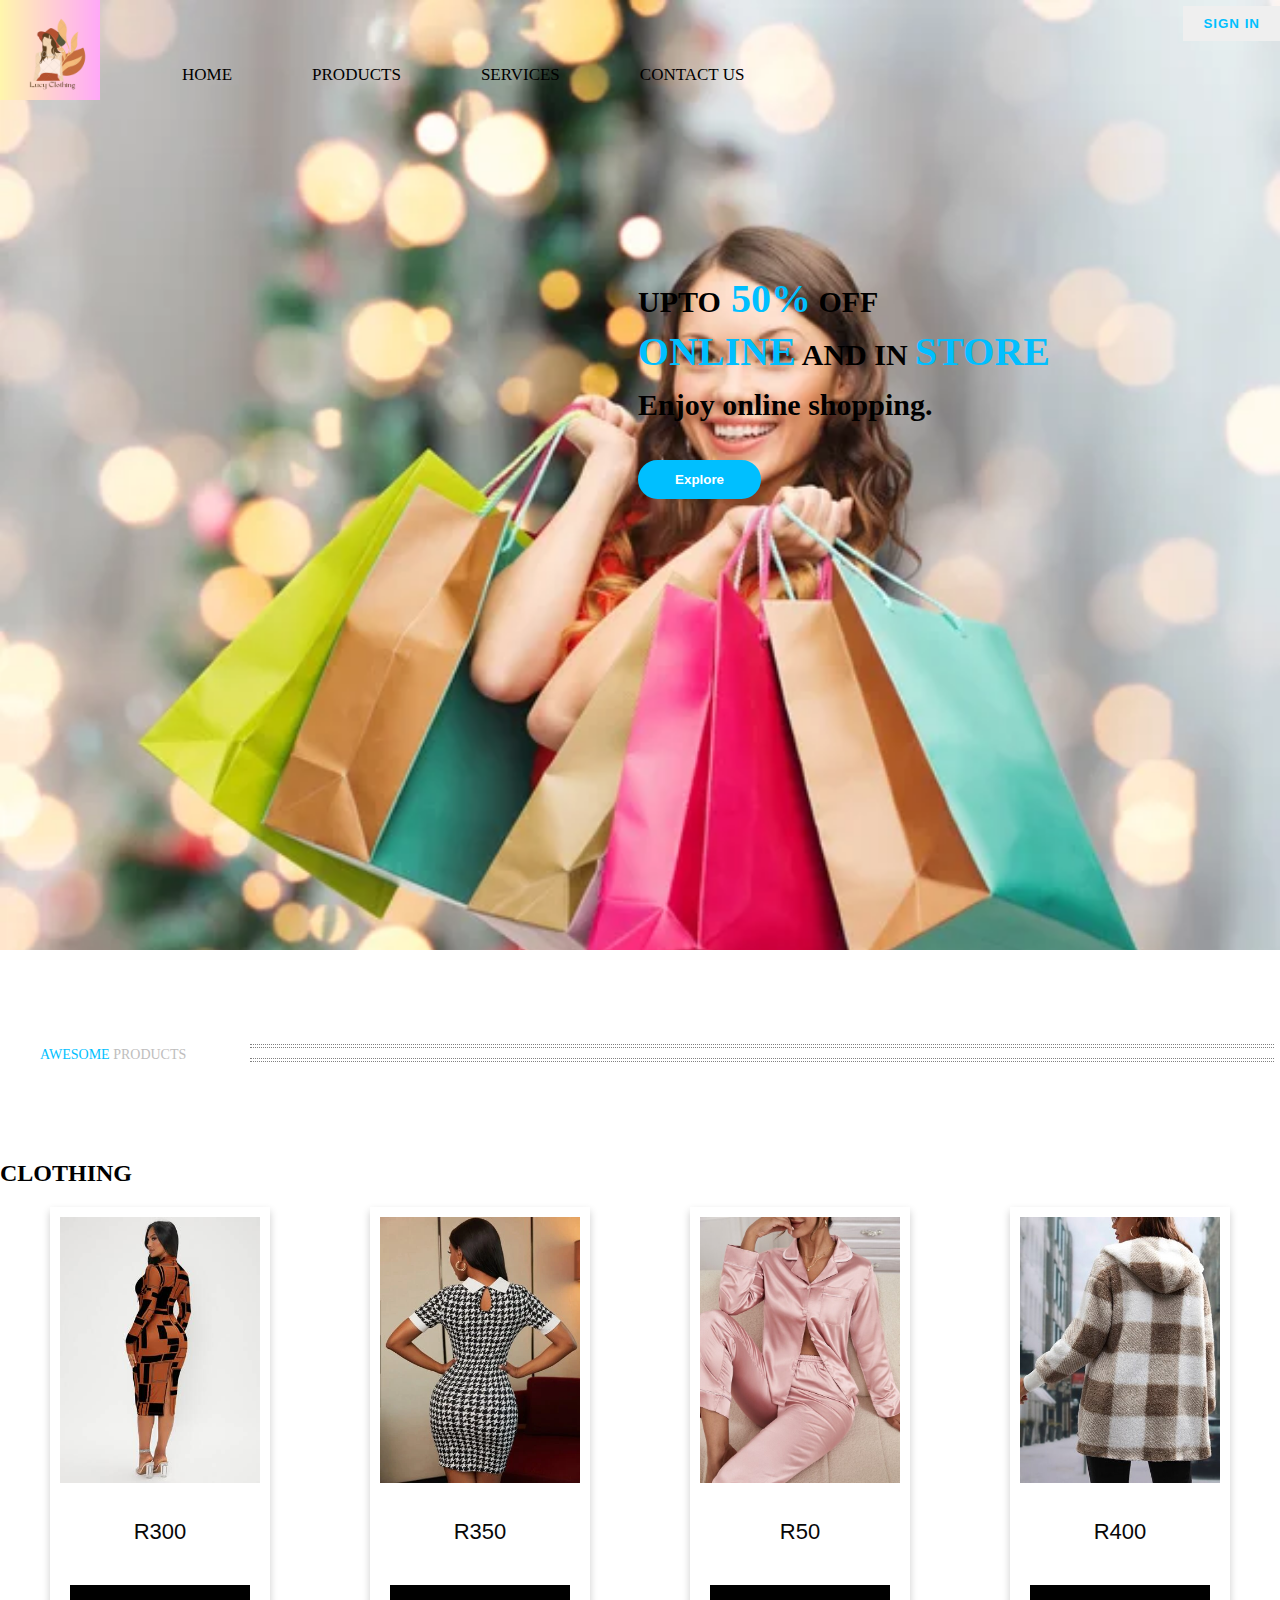
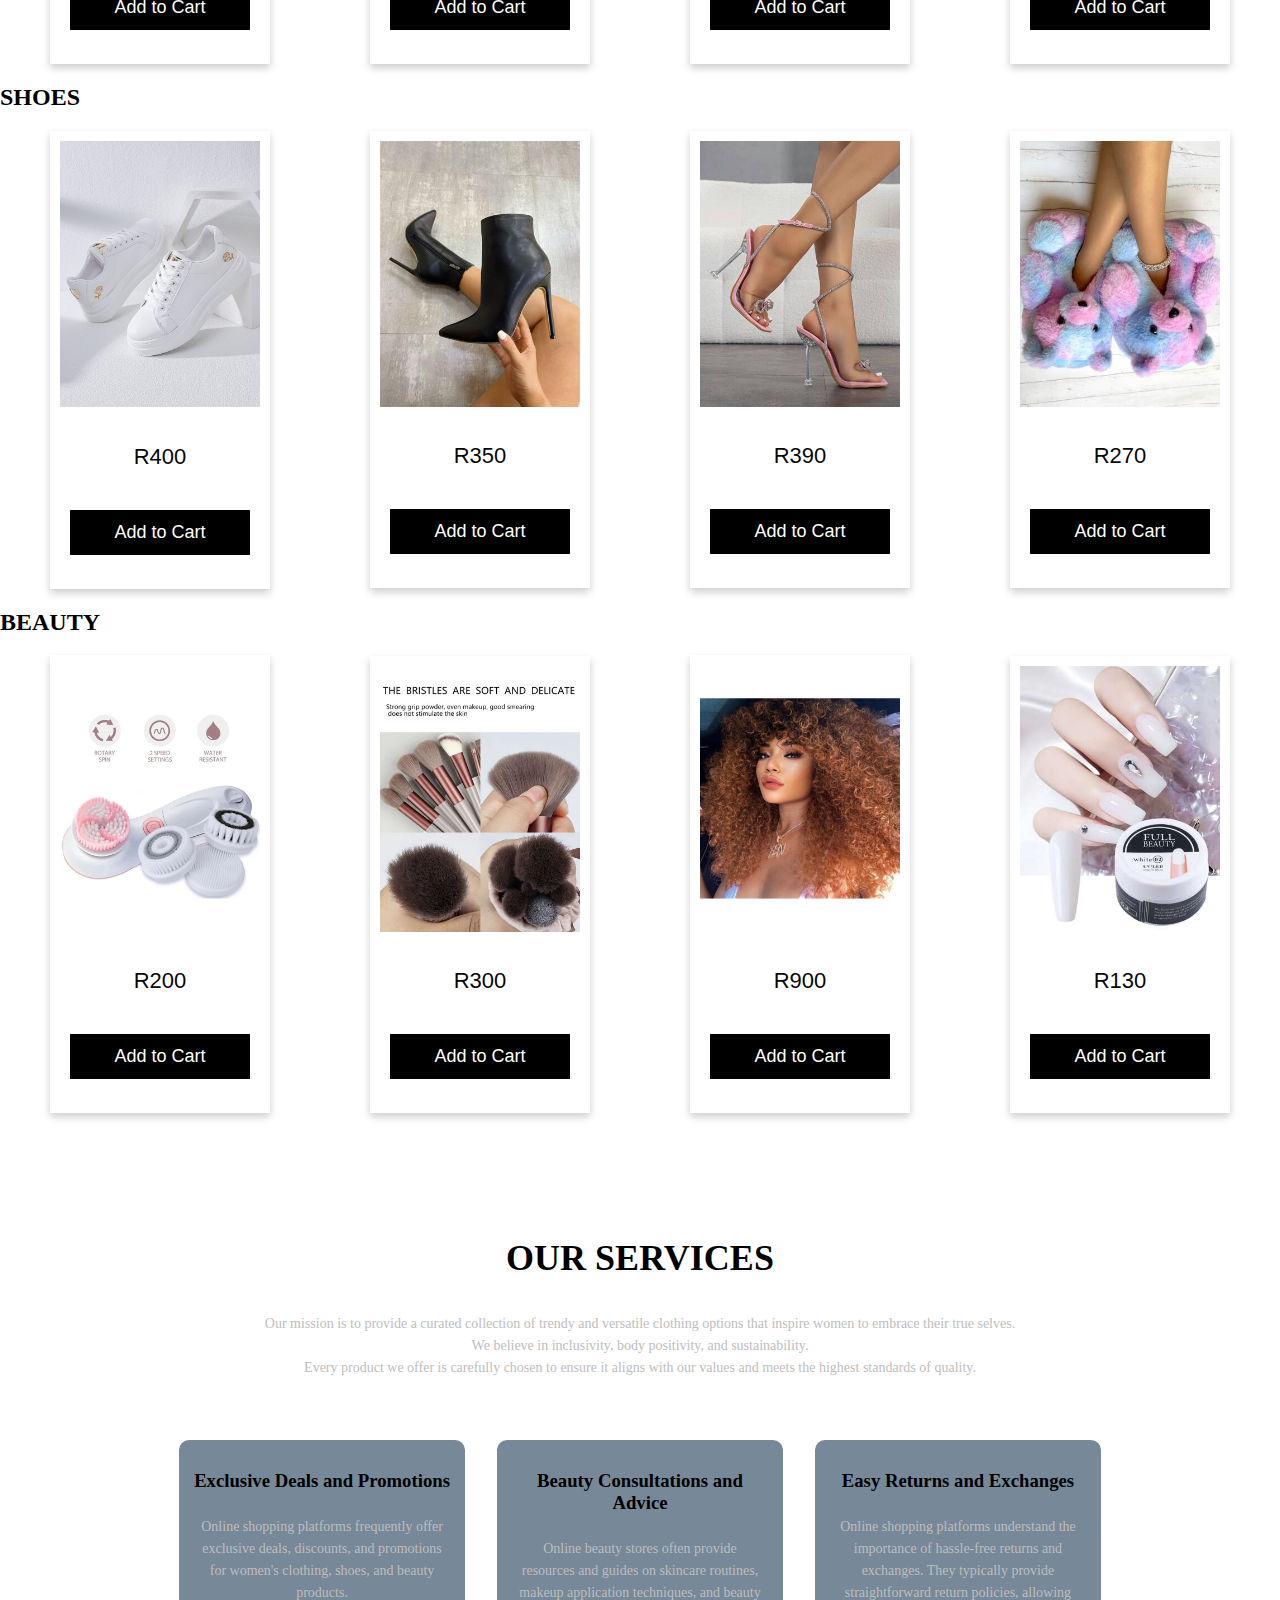
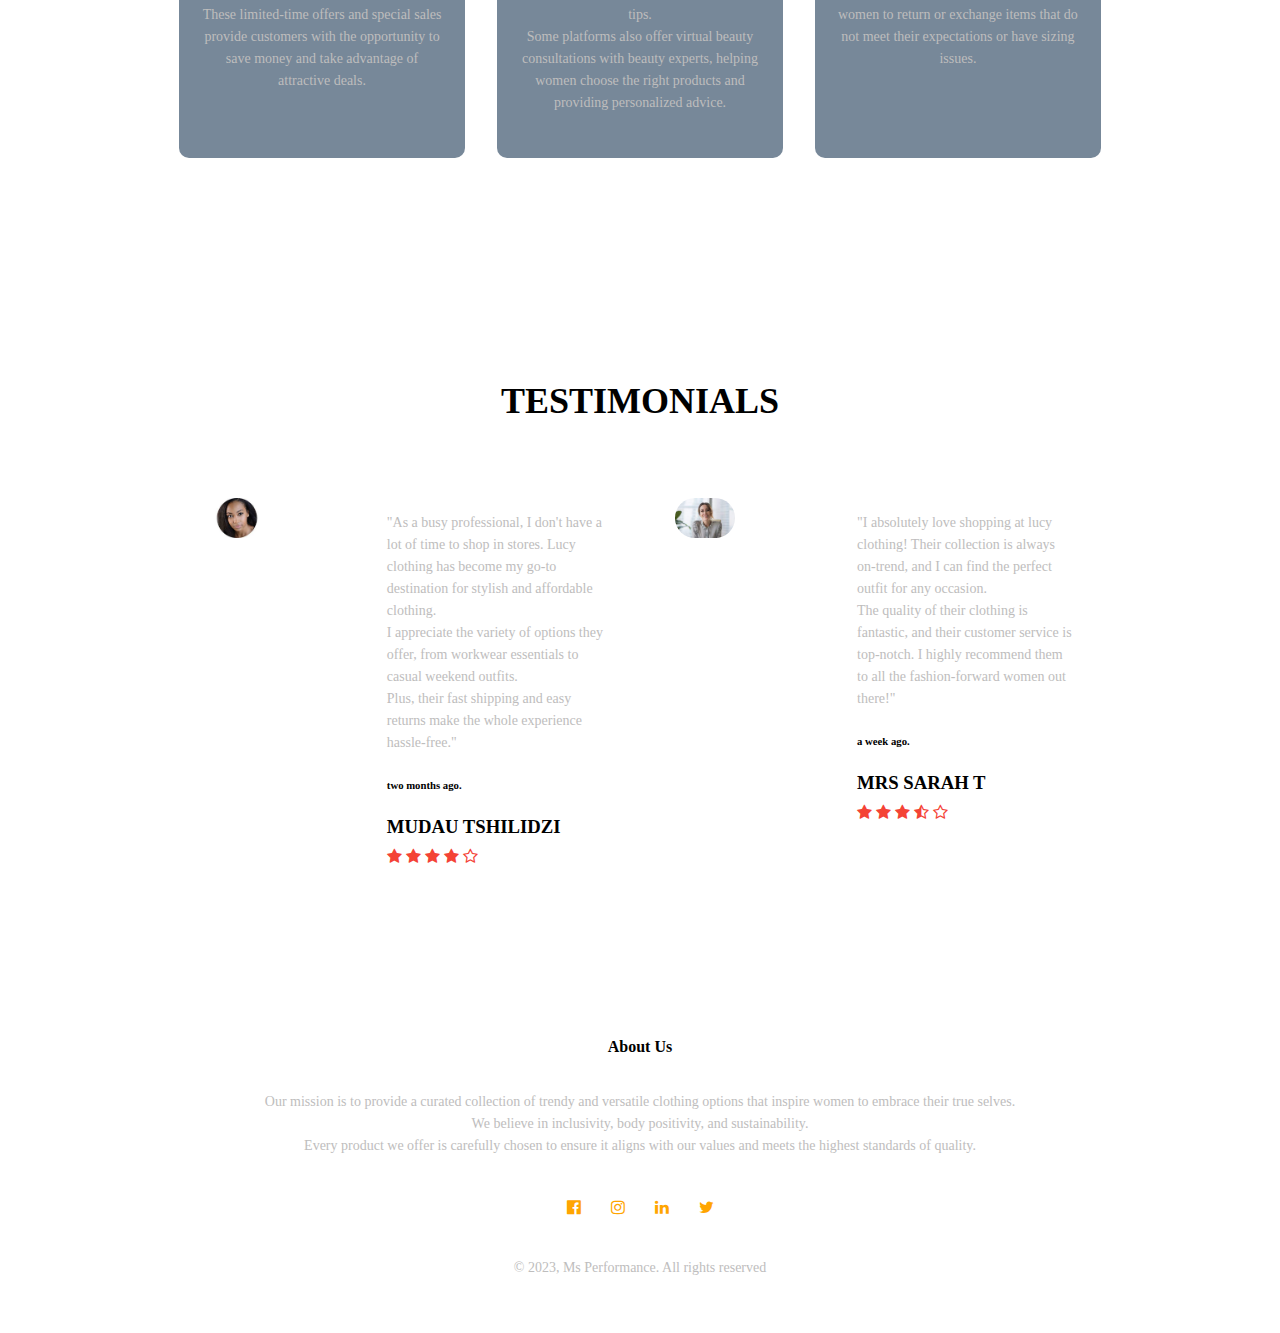
==== index.html @ 9d14ed4b "first commit" ====
<!DOCTYPE html>
<html>
    <head>
        <title>online shopping</title>
        <meta name="viewport" content="width=device-width, initial-scale=1"> 
       <!----<link rel="stylesheet" href="https://maxcdn.bootstrapcdn.com/bootstrap/3.3.7/css/bootstrap.min.css">  -->
<link rel="stylesheet" href="https://cdnjs.cloudflare.com/ajax/libs/font-awesome/4.7.0/css/font-awesome.min.css">
        <link rel="stylesheet" type="text/css" href="style.css">
        <!--<link rel="stylesheet" href="https://cdnjs.cloudflare.com/ajax/libs/font-awesome/4.7.0/css/font-awesome.min.css">
  <link href='https://fonts.googleapis.com/css?family=Poppins' rel='stylesheet' type='text/css'>-->
  <link href="https://unpkg.com/aos@2.3.1/dist/aos.css" rel="stylesheet">
        </head>
        <body>
          <div class="contain">
            
          <header>
            <div  class = "nav-links">
              <a href="index.html"><img src="img/logo.png" height="100px" width="100px" alt=""></a>
              
              <ol>
                <li class="link" ><a href="index.html">HOME</a></li>
                <li class="link"><a href="products.html">PRODUCTS</a></li>
                <li class="link"><a href="services.html">SERVICES</a></li>
                <li class="link"><a href="contact.html">CONTACT US</a></li>
               
                <button class="btn1">SIGN IN</button>
                     </ol>
                     
                     <!--<i class="fa fa-bars"onclick="show()"></i>-->
            </div>

          </header>
          <div class="title">
              <h1>UPTO<span>  50%</span> OFF<br><span>ONLINE</span> AND IN <span>STORE</span><br>Enjoy online shopping.</h1>
              <button type="button"class="btn">Explore</button>
            </div>
            <!--<div class="down"><i class="fa fa-angle-double-down"></i></div>-->
    </div>
   </section>
    <section id="products">
      <div class="product_headings">
          <div class="product_line">
          <p><span>AWESOME</span> PRODUCTS</p>
          </div>
      </div>
      <section id="products">
           
        <h2>CLOTHING</h2>
        <div class="flex container">
         <div class="card">
           <img src="img/bodycon.webp" alt="dress" style="width: 100%">
           <h1></h1>
           <p class="price">R300</p>
           <p><button>Add to Cart</button></p>
         </div>
         <div class="card">
           <img src="img/houndstrooth.webp" alt="dress" style="width: 100%">
           <h1></h1>
           <p class="price">R350</p>
           <p><button>Add to Cart</button></p>
         </div>

       <div class="card">
         <img src="img/1653629461f4dbb36ec4114f6569aec6fa160987d7_thumbnail_600x.jpg" alt="dress" style="width: 100%">
         <h1></h1>
         <p class="price">R50</p>
         <p><button>Add to Cart</button></p>
       </div>
     <div class="card">
       <img src="img/1666061362aa56662b841928641f1a26a01b7c1511_thumbnail_358x.webp" alt="dress" style="width: 100%">
       <h1></h1>
       <p class="price">R400</p>
       <p><button>Add to Cart</button></p>
     </div>
   </div>


</div>
</div>
</section>
<section id="products">
           
  <h2>SHOES</h2>
  <div class="flex container">
   <div class="card">
     <img src="img/16545688043582642068cd53c46fbf4ed4869e4cd8_thumbnail_600x.jpg" alt="dress" style="width: 100%">
     <h1></h1>
     <p class="price">R400</p>
     <p><button>Add to Cart</button></p>
   </div>
   <div class="card">
     <img src="img/165961179379adee92a9f958912636bb1c4d5e03ec_thumbnail_358x.webp" alt="dress" style="width: 100%">
     <h1></h1>
     <p class="price">R350</p>
     <p><button>Add to Cart</button></p>
   </div>

 <div class="card">
   <img src="img/168145841410dd7a8b1af0d789d4368a20bf3063ff_thumbnail_358x.webp" alt="dress" style="width: 100%">
   <h1></h1>
   <p class="price">R390</p>
   <p><button>Add to Cart</button></p>
 </div>
<div class="card">
 <img src="img/1678964302b828588ea6a62f744e83910a8f398a2a_thumbnail_358x.webp" alt="dress" style="width: 100%">
 <h1></h1>
 <p class="price">R270</p>
 <p><button>Add to Cart</button></p>
</div>
</div>


</div>
</div>
</section>
                   <h2>BEAUTY</h2>
                   <div class="flex container">
                    <div class="card">
                      <img src="img/1687678305fabf28226efbb3124815005536f04783_square_thumbnail_358x.webp" alt="dress" style="width: 100%">
                      <h1></h1>
                      <p class="price">R200</p>
                      <p><button>Add to Cart</button></p>
                    </div>
                    <div class="card">
                      <img src="img/1687055784634d042672ad0700b6e04e3a8d721890_thumbnail_358x.webp" alt="dress" style="width: 100%">
                      <h1></h1>
                      <p class="price">R300</p>
                      <p><button>Add to Cart</button></p>
                    </div>

                  <div class="card">
                    <img src="img/1688181783836e19ad82d837a1c81309b4252f4d1d_square_thumbnail_358x.webp" alt="dress" style="width: 100%">
                    <h1></h1>
                    <p class="price">R900</p>
                    <p><button>Add to Cart</button></p>
                  </div>
                <div class="card">
                  <img src="img/1686810119eb94b34b84243a5f1bf256f65e0d2ede_thumbnail_358x.webp" alt="dress" style="width: 100%">
                  <h1></h1>
                  <p class="price">R130</p>
                  <p><button>Add to Cart</button></p>
                </div>
              </div>
      

       </div>
      </div>
    </section>
    <section class="Product">
      <h1>OUR SERVICES</h1>
      <p>Our mission is to provide a curated collection of trendy and versatile clothing options that inspire women to embrace their true selves.<br> We believe in inclusivity, body positivity, and sustainability.<br> Every product we offer is carefully chosen to ensure it aligns with our values and meets the highest standards of quality.
      </p>
      <div class="row">
  <div class="Product-col">
      
      <h3> Exclusive Deals and Promotions</h3>
      <p>Online shopping platforms frequently offer exclusive deals, discounts, and promotions for women's clothing, shoes, and beauty products.<br> These limited-time offers and special sales provide customers with the opportunity to save money and take advantage of attractive deals.</p>
  </div>
  <div class="Product-col">

      <h3> Beauty Consultations and Advice</h3>
      <p>
Online beauty stores often provide resources and guides on skincare routines, makeup application techniques, and beauty tips. <br>Some platforms also offer virtual beauty consultations with beauty experts, helping women choose the right products and providing personalized advice.
      </p>
      </div>
      <div class="Product-col">
      <h3> Easy Returns and Exchanges</h3>
      <p>Online shopping platforms understand the importance of hassle-free returns and exchanges. They typically provide straightforward return policies, allowing women to return or exchange items that do not meet their expectations or have sizing issues.
      </p>
  </div>
</div>
  </section>
  <!-------------------------Testimonials---------------------->
  <section class="testimonials">
      <h1>TESTIMONIALS</h1>
      <div class="row">
  <div class="testimonial-col">
      <img src="img/download (1).jpg">
      <div>
          <p>
            "As a busy professional, I don't have a lot of time to shop in stores. Lucy clothing has become my go-to destination for stylish and affordable clothing.<br> I appreciate the variety of options they offer, from workwear essentials to casual weekend outfits.<br> Plus, their fast shipping and easy returns make the whole experience hassle-free."
          </p>
          <h6>
              two months ago.
          </h6>
          <h3>MUDAU TSHILIDZI</h3>
          <i class="fa fa-star"></i>
          <i class="fa fa-star"></i>
          <i class="fa fa-star"></i>
          <i class="fa fa-star"></i>
          <i class="fa fa-star-o"></i>

      </div>
  </div>
  <div class="testimonial-col">
      <img src="img/download.jpg">
      <div>
          <p>
            "I absolutely love shopping at lucy clothing! Their collection is always on-trend, and I can find the perfect outfit for any occasion. <br>The quality of their clothing is fantastic, and their customer service is top-notch. I highly recommend them to all the fashion-forward women out there!"
          </p>
          <h6>
              a week ago.
          </h6>
          <h3>MRS SARAH T</h3>
          <i class="fa fa-star"></i>
          <i class="fa fa-star"></i>
          <i class="fa fa-star"></i>
          <i class="fa fa-star-half-o"></i>
          <i class="fa fa-star-o"></i>

      </div>
  </div>

</div>
  </section>

 
  <!---------------Footer------------------>
  <section class="footer">
      <h4>About Us</h4>
      <p>Our mission is to provide a curated collection of trendy and versatile clothing options that inspire women to embrace their true selves.<br> We believe in inclusivity, body positivity, and sustainability.<br> Every product we offer is carefully chosen to ensure it aligns with our values and meets the highest standards of quality.
          </p>
          <div class="icons">
              <i class="fa fa-facebook-official"></i>
              <i class="fa fa-instagram"></i>
              <i class="fa fa-linkedin"></i>
              <i class="fa fa-twitter"></i>
          </div>
          <p>
              © 2023, Ms Performance. All rights reserved
          </p>
  </section>

       </body>
       </html>
---- style.css ----
body{
    margin: 0;
    font-family: Cambria, Cochin, Georgia, Times, 'Times New Roman', serif;
}
.contain
{
    background-image: url(img/pic1.jpg);
    background-repeat: no-repeat;
    background-position:cover ;
    background-size: 100%;
    height: 950px;

   

}
.header {
    position: fixed;
    width: 100%;
    top: 0;
    bottom: 0;
    z-index: 1000;
    display: flex;

}
.logo{
    width: 2px;
    height: 4px;
}

.nav-links{
    flex: 1;
}
.nav-links ol{
   
    display: inline;
}
.nav-links ol li{
    list-style: none;
    display: inline-block;
    padding: 8px 25px;
}
.nav-links ol a{
    color:#000;
    text-decoration: none;
    font-size: 17px;
    padding: 7px 13px;
    text-transform: uppercase;
    font-weight: bold;
    float:right;
  
    font-weight: 400;
   
}
.nav-links ol li::after{
    content: '';
    width: 0%;
    height: 2px;
    background:deepskyblue;
    display: block;
    margin: auto;
    transition: .5s;
}
.nav-links ol li:hover::after{
    width: 100%;
}
.nav-links ol a:hover{
    transition: .5s;
    color:deepskyblue;
}
.nav-links .btn1{
   


    padding: 10px 20px;
    border: 0;
    cursor: pointer;
    font-weight: bold;
    text-transform: uppercase;
    float: right;

    margin-top: 6px;
    letter-spacing: 1px;
    color:deepskyblue;
}

.nav-links .btn1:hover{
    background:deepskyblue;
    color: #fff;
    text-decoration:none;
    text-align: right;
}

       .title{
        color: #000;
        float:right;
        margin: 150px 230px;
    }
    .title h1{
        font-size: 30px;
        white-space: nowrap;
        line-height: 50px;
        font-weight: bold;
    }
    .title span{
        color:deepskyblue;
        font-size: 40px;
    }
    .title .btn{
        background:deepskyblue;
        padding: 10px 35px;
        border: 0;
        cursor: pointer;
        font-weight: bold;
        color: #fff;
        margin-top: 10px;
        border-radius: 25px 25px;
        text-align: center;
        border: 2px solid deepskyblue;
    }
    .title .btn:hover{
        color:deepskyblue;
        background: none;
    }
    .title .btn:focus,.title .btn:active{
        outline: none;
        box-shadow: none;
    }
    .product_headings{
        margin: 30px 30px;
        padding: 40px 0;
    }
    .product_line{
        font-size: 20px;
        text-transform: uppercase;
        font-weight: bold;
    }
    .product_line:before,.product_line:after{
        content: '';
        position: absolute;
        height: 2px;
        width: 80%;
        margin: 10px 220px;
        border-top: 1.49px dotted gray;
        border-bottom:1.49px dotted gray;
    }
    .product_line:after{
        margin-top:-32px;
    }
    .product_line span{
        color: deepskyblue;
    }

  
    .product_headings{
        margin: 30px 30px;
        padding: 40px 0;
    }
    .product_line{
        font-size: 20px;
        text-transform: uppercase;
        font-weight: bold;
    }
    .product_line:before,.product_line:after{
        content: '';
        position: absolute;
        height: 2px;
        width: 80%;
        margin: 10px 220px;
        border-top: 1.49px dotted gray;
        border-bottom:1.49px dotted gray;
    }
    .product_line:after{
        margin-top:-32px;
    }
    .product_line span{
        color: deepskyblue;
    }
    .btn:focus,.btn:active {
      outline: none;
      box-shadow: none;
    }
    
    .container {
        display: flex;
        flex-direction: row;
      }
      
      .card {
        flex: 1 0 auto;
        padding: 10px;
        text-align: center;
      }
    .card {
        box-shadow: 0 4px 8px 0 rgba(0, 0, 0, 0.2);
        max-width: 200px;
        margin: auto;
        text-align: center;
        font-family: arial;
      }
      
      .price {
        color: rgb(7, 7, 7);
        font-size: 22px;
      }
      
      .card button {
        border: none;
        outline: 0;
        padding: 12px;
        color: white;
        background-color: #000;
        text-align: center;
        cursor: pointer;
        width: 100%;
        font-size: 18px;
      }
      
      .card button:hover {
        opacity: 0.7;
      }

      .Product{
        width: 80%;
        margin: auto;
        text-align: center;
        padding-top: 100px;
    }
    h1{
        font-size: 36px;
        font-weight: 600;
    }
    p{
        color: rgb(190, 189, 189);
        font-size: 14px;
        font-weight: 300;
        line-height: 22px;
        padding: 10px;
    }
    .row{
        margin: 5%;
        display: flex;
        justify-content: space-between;
    }
    .Product-col{
        flex-basis: 31%;
        background: lightslategray;
        border-radius: 10px;
        margin-bottom: 5%;
        padding: 20px 12px;
        box-sizing: border-box;
        transition: 0.5s;
    }
    h3{
        text-align: center;
        font-weight: 600;
        margin: 10px 0;
    }
    
    .Product-col:hover{
        box-shadow: 0 0 20px 0px rgba(0,0,0,0.2);
    }
    @media(max-width:700px){
        .row{
            flex-direction: column;
        }
    }
    /*----------------------------Testimonials-----------------*/
    .testimonials{
    width:80%;
    margin: auto;
    padding-top: 100px;
    text-align: center;
    align-items: center;
    }
    .testimonial-col{
        flex-basis: 44%;
        border-radius: 10%;
        margin-bottom: 5%;
        text-align: left;
        background: white;
        padding: 25px;
        cursor: pointer;
        display: flex;
        position: relative;
    }
    .testimonial-col img{
    height: 40px;
    margin-left: 5px;
    margin-right: 30%;
    border-radius: 50px;
    }
    .testimonial-col p{
        padding: 0;   
    }
    .testimonial-col h3{
       margin-top:  15px; 
       text-align: left;
    
    }
    .testimonial-col .fa{
        color: #f44336;
    }
    @media(max-width: 700px){
        .testimonial-col img{
      
            margin-left: 0px;
            margin-right: 15px;
        
            } 
    }
    /*-------------------Footer------------*/
    .footer{
    width: 100%;
    text-align: center;
    padding: 30px 0;
    }
    .footer h4 {
        margin-bottom: 25px;
        margin-top: 20px;
        font-weight: 600;
    }
    .icons .fa{
        color: orange;
        margin: 0 13px;
        cursor: pointer;
        padding: 18px 0;
    }
    /*-------------About Us-----------*/
    .sub-header{
        height: 50vh;
        width: 100%;
        background-image: url(Images/close-up-mechanic-showing-ok-gesture-with-his-thumb-while-holding-wrench-scaled.jpg);
        background-position: center;
        background-size: cover;
        text-align: center;
        color: #fff;
    }
    .sub-header h1{
        margin-top: 100px;
    }
    .about-us{
       width: 80%;
       margin: auto;
       padding-top: 80px; 
       padding-bottom: 50px;
    }
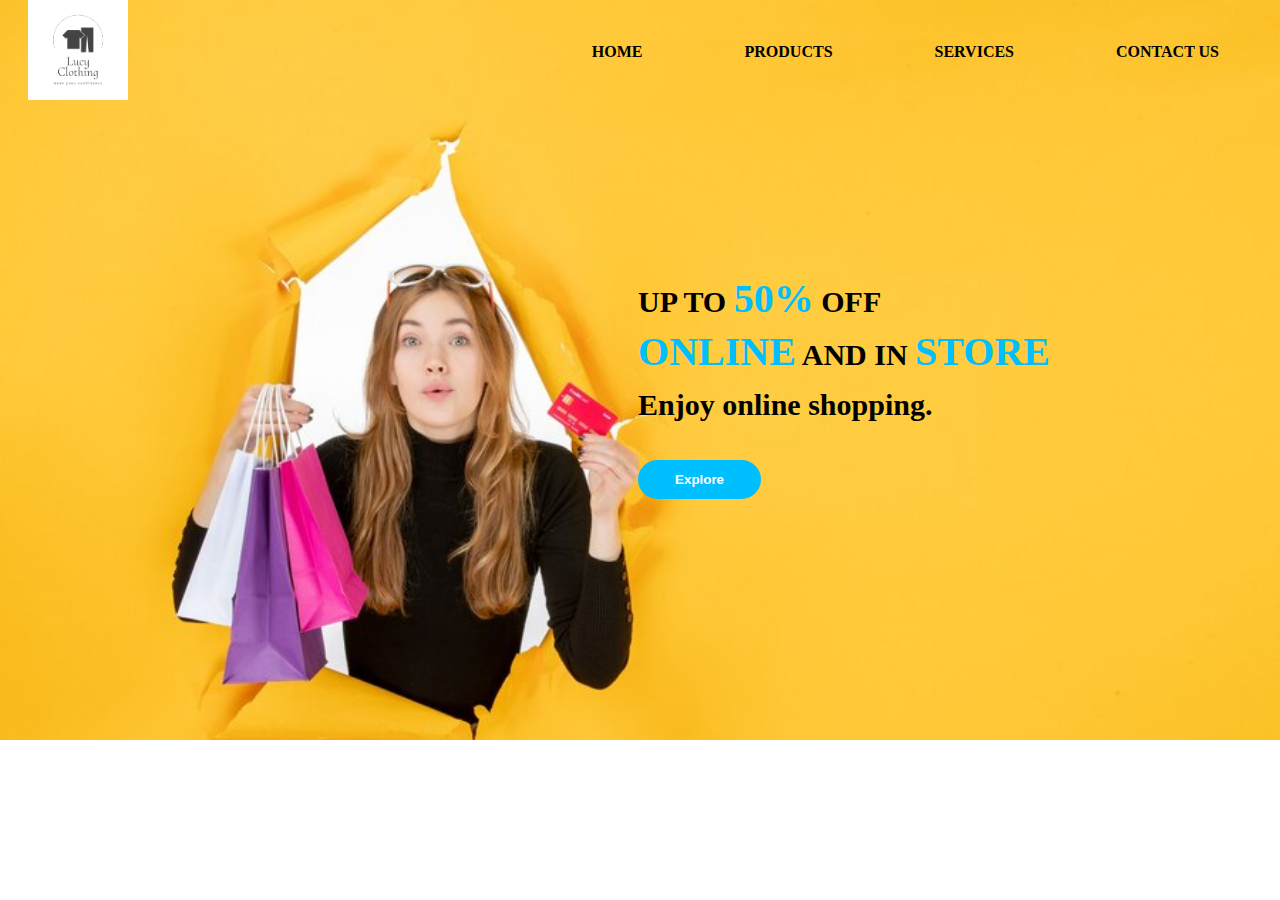
==== commit 46fe3c1f: "modified" ====
--- a/index.html
+++ b/index.html
@@ -1,235 +1,30 @@
 <!DOCTYPE html>
-<html>
-    <head>
-        <title>online shopping</title>
-        <meta name="viewport" content="width=device-width, initial-scale=1"> 
-       <!----<link rel="stylesheet" href="https://maxcdn.bootstrapcdn.com/bootstrap/3.3.7/css/bootstrap.min.css">  -->
-<link rel="stylesheet" href="https://cdnjs.cloudflare.com/ajax/libs/font-awesome/4.7.0/css/font-awesome.min.css">
-        <link rel="stylesheet" type="text/css" href="style.css">
-        <!--<link rel="stylesheet" href="https://cdnjs.cloudflare.com/ajax/libs/font-awesome/4.7.0/css/font-awesome.min.css">
-  <link href='https://fonts.googleapis.com/css?family=Poppins' rel='stylesheet' type='text/css'>-->
-  <link href="https://unpkg.com/aos@2.3.1/dist/aos.css" rel="stylesheet">
-        </head>
-        <body>
-          <div class="contain">
-            
-          <header>
-            <div  class = "nav-links">
-              <a href="index.html"><img src="img/logo.png" height="100px" width="100px" alt=""></a>
-              
-              <ol>
-                <li class="link" ><a href="index.html">HOME</a></li>
-                <li class="link"><a href="products.html">PRODUCTS</a></li>
-                <li class="link"><a href="services.html">SERVICES</a></li>
-                <li class="link"><a href="contact.html">CONTACT US</a></li>
-               
-                <button class="btn1">SIGN IN</button>
-                     </ol>
-                     
-                     <!--<i class="fa fa-bars"onclick="show()"></i>-->
+<html lang="en">
+<head>
+    <meta charset="UTF-8">
+    <meta name="viewport" content="width=device-width, initial-scale=1">
+    <title>Online Shopping</title>
+    <link rel="stylesheet" href="https://cdnjs.cloudflare.com/ajax/libs/font-awesome/4.7.0/css/font-awesome.min.css">
+    <link rel="stylesheet" href="style.css"> 
+    <link href="https://unpkg.com/aos@2.3.1/dist/aos.css" rel="stylesheet">
+</head>
+<body>
+    <div class="contain">
+        <header>
+            <div class="nav-links">
+                <a href="index.html"><img src="img/clothinglogo.png" height="100" width="100" alt="Logo"></a>
+                <ol>
+                    <li class="link"><a href="index.html">HOME</a></li>
+                    <li class="link"><a href="products.html">PRODUCTS</a></li>
+                    <li class="link"><a href="services.html">SERVICES</a></li>
+                    <li class="link"><a href="contact.html">CONTACT US</a></li>
+                </ol>
             </div>
-
-          </header>
-          <div class="title">
-              <h1>UPTO<span>  50%</span> OFF<br><span>ONLINE</span> AND IN <span>STORE</span><br>Enjoy online shopping.</h1>
-              <button type="button"class="btn">Explore</button>
-            </div>
-            <!--<div class="down"><i class="fa fa-angle-double-down"></i></div>-->
+        </header>
+        <div class="title">
+            <h1>UP TO <span>50%</span> OFF<br><span>ONLINE</span> AND IN <span>STORE</span><br>Enjoy online shopping.</h1>
+            <button type="button" class="btn">Explore</button>
+        </div>
     </div>
-   </section>
-    <section id="products">
-      <div class="product_headings">
-          <div class="product_line">
-          <p><span>AWESOME</span> PRODUCTS</p>
-          </div>
-      </div>
-      <section id="products">
-           
-        <h2>CLOTHING</h2>
-        <div class="flex container">
-         <div class="card">
-           <img src="img/bodycon.webp" alt="dress" style="width: 100%">
-           <h1></h1>
-           <p class="price">R300</p>
-           <p><button>Add to Cart</button></p>
-         </div>
-         <div class="card">
-           <img src="img/houndstrooth.webp" alt="dress" style="width: 100%">
-           <h1></h1>
-           <p class="price">R350</p>
-           <p><button>Add to Cart</button></p>
-         </div>
-
-       <div class="card">
-         <img src="img/1653629461f4dbb36ec4114f6569aec6fa160987d7_thumbnail_600x.jpg" alt="dress" style="width: 100%">
-         <h1></h1>
-         <p class="price">R50</p>
-         <p><button>Add to Cart</button></p>
-       </div>
-     <div class="card">
-       <img src="img/1666061362aa56662b841928641f1a26a01b7c1511_thumbnail_358x.webp" alt="dress" style="width: 100%">
-       <h1></h1>
-       <p class="price">R400</p>
-       <p><button>Add to Cart</button></p>
-     </div>
-   </div>
-
-
-</div>
-</div>
-</section>
-<section id="products">
-           
-  <h2>SHOES</h2>
-  <div class="flex container">
-   <div class="card">
-     <img src="img/16545688043582642068cd53c46fbf4ed4869e4cd8_thumbnail_600x.jpg" alt="dress" style="width: 100%">
-     <h1></h1>
-     <p class="price">R400</p>
-     <p><button>Add to Cart</button></p>
-   </div>
-   <div class="card">
-     <img src="img/165961179379adee92a9f958912636bb1c4d5e03ec_thumbnail_358x.webp" alt="dress" style="width: 100%">
-     <h1></h1>
-     <p class="price">R350</p>
-     <p><button>Add to Cart</button></p>
-   </div>
-
- <div class="card">
-   <img src="img/168145841410dd7a8b1af0d789d4368a20bf3063ff_thumbnail_358x.webp" alt="dress" style="width: 100%">
-   <h1></h1>
-   <p class="price">R390</p>
-   <p><button>Add to Cart</button></p>
- </div>
-<div class="card">
- <img src="img/1678964302b828588ea6a62f744e83910a8f398a2a_thumbnail_358x.webp" alt="dress" style="width: 100%">
- <h1></h1>
- <p class="price">R270</p>
- <p><button>Add to Cart</button></p>
-</div>
-</div>
-
-
-</div>
-</div>
-</section>
-                   <h2>BEAUTY</h2>
-                   <div class="flex container">
-                    <div class="card">
-                      <img src="img/1687678305fabf28226efbb3124815005536f04783_square_thumbnail_358x.webp" alt="dress" style="width: 100%">
-                      <h1></h1>
-                      <p class="price">R200</p>
-                      <p><button>Add to Cart</button></p>
-                    </div>
-                    <div class="card">
-                      <img src="img/1687055784634d042672ad0700b6e04e3a8d721890_thumbnail_358x.webp" alt="dress" style="width: 100%">
-                      <h1></h1>
-                      <p class="price">R300</p>
-                      <p><button>Add to Cart</button></p>
-                    </div>
-
-                  <div class="card">
-                    <img src="img/1688181783836e19ad82d837a1c81309b4252f4d1d_square_thumbnail_358x.webp" alt="dress" style="width: 100%">
-                    <h1></h1>
-                    <p class="price">R900</p>
-                    <p><button>Add to Cart</button></p>
-                  </div>
-                <div class="card">
-                  <img src="img/1686810119eb94b34b84243a5f1bf256f65e0d2ede_thumbnail_358x.webp" alt="dress" style="width: 100%">
-                  <h1></h1>
-                  <p class="price">R130</p>
-                  <p><button>Add to Cart</button></p>
-                </div>
-              </div>
-      
-
-       </div>
-      </div>
-    </section>
-    <section class="Product">
-      <h1>OUR SERVICES</h1>
-      <p>Our mission is to provide a curated collection of trendy and versatile clothing options that inspire women to embrace their true selves.<br> We believe in inclusivity, body positivity, and sustainability.<br> Every product we offer is carefully chosen to ensure it aligns with our values and meets the highest standards of quality.
-      </p>
-      <div class="row">
-  <div class="Product-col">
-      
-      <h3> Exclusive Deals and Promotions</h3>
-      <p>Online shopping platforms frequently offer exclusive deals, discounts, and promotions for women's clothing, shoes, and beauty products.<br> These limited-time offers and special sales provide customers with the opportunity to save money and take advantage of attractive deals.</p>
-  </div>
-  <div class="Product-col">
-
-      <h3> Beauty Consultations and Advice</h3>
-      <p>
-Online beauty stores often provide resources and guides on skincare routines, makeup application techniques, and beauty tips. <br>Some platforms also offer virtual beauty consultations with beauty experts, helping women choose the right products and providing personalized advice.
-      </p>
-      </div>
-      <div class="Product-col">
-      <h3> Easy Returns and Exchanges</h3>
-      <p>Online shopping platforms understand the importance of hassle-free returns and exchanges. They typically provide straightforward return policies, allowing women to return or exchange items that do not meet their expectations or have sizing issues.
-      </p>
-  </div>
-</div>
-  </section>
-  <!-------------------------Testimonials---------------------->
-  <section class="testimonials">
-      <h1>TESTIMONIALS</h1>
-      <div class="row">
-  <div class="testimonial-col">
-      <img src="img/download (1).jpg">
-      <div>
-          <p>
-            "As a busy professional, I don't have a lot of time to shop in stores. Lucy clothing has become my go-to destination for stylish and affordable clothing.<br> I appreciate the variety of options they offer, from workwear essentials to casual weekend outfits.<br> Plus, their fast shipping and easy returns make the whole experience hassle-free."
-          </p>
-          <h6>
-              two months ago.
-          </h6>
-          <h3>MUDAU TSHILIDZI</h3>
-          <i class="fa fa-star"></i>
-          <i class="fa fa-star"></i>
-          <i class="fa fa-star"></i>
-          <i class="fa fa-star"></i>
-          <i class="fa fa-star-o"></i>
-
-      </div>
-  </div>
-  <div class="testimonial-col">
-      <img src="img/download.jpg">
-      <div>
-          <p>
-            "I absolutely love shopping at lucy clothing! Their collection is always on-trend, and I can find the perfect outfit for any occasion. <br>The quality of their clothing is fantastic, and their customer service is top-notch. I highly recommend them to all the fashion-forward women out there!"
-          </p>
-          <h6>
-              a week ago.
-          </h6>
-          <h3>MRS SARAH T</h3>
-          <i class="fa fa-star"></i>
-          <i class="fa fa-star"></i>
-          <i class="fa fa-star"></i>
-          <i class="fa fa-star-half-o"></i>
-          <i class="fa fa-star-o"></i>
-
-      </div>
-  </div>
-
-</div>
-  </section>
-
- 
-  <!---------------Footer------------------>
-  <section class="footer">
-      <h4>About Us</h4>
-      <p>Our mission is to provide a curated collection of trendy and versatile clothing options that inspire women to embrace their true selves.<br> We believe in inclusivity, body positivity, and sustainability.<br> Every product we offer is carefully chosen to ensure it aligns with our values and meets the highest standards of quality.
-          </p>
-          <div class="icons">
-              <i class="fa fa-facebook-official"></i>
-              <i class="fa fa-instagram"></i>
-              <i class="fa fa-linkedin"></i>
-              <i class="fa fa-twitter"></i>
-          </div>
-          <p>
-              © 2023, Ms Performance. All rights reserved
-          </p>
-  </section>
-
-       </body>
-       </html>+</body>
+</html>
--- a/style.css
+++ b/style.css
@@ -4,11 +4,11 @@
 }
 .contain
 {
-    background-image: url(img/pic1.jpg);
+    background-image: url(img/shopping.jpg);
     background-repeat: no-repeat;
     background-position:cover ;
     background-size: 100%;
-    height: 950px;
+    height: 740px;
 
    
 
@@ -29,6 +29,8 @@
 
 .nav-links{
     flex: 1;
+    padding-top: 10px;
+    margin-left: 8px;
 }
 .nav-links ol{
    
@@ -47,7 +49,6 @@
     text-transform: uppercase;
     font-weight: bold;
     float:right;
-  
     font-weight: 400;
    
 }
@@ -68,16 +69,12 @@
     color:deepskyblue;
 }
 .nav-links .btn1{
-   
-
-
     padding: 10px 20px;
     border: 0;
     cursor: pointer;
     font-weight: bold;
     text-transform: uppercase;
     float: right;
-
     margin-top: 6px;
     letter-spacing: 1px;
     color:deepskyblue;
@@ -228,6 +225,12 @@
     h1{
         font-size: 36px;
         font-weight: 600;
+    }
+    h2{
+        text-align: center;
+        text-decoration: underline;
+        color: deepskyblue;
+        margin-top: 70px;
     }
     p{
         color: rgb(190, 189, 189);
@@ -298,7 +301,7 @@
     
     }
     .testimonial-col .fa{
-        color: #f44336;
+        color:   deepskyblue;
     }
     @media(max-width: 700px){
         .testimonial-col img{
@@ -320,28 +323,162 @@
         font-weight: 600;
     }
     .icons .fa{
-        color: orange;
+        color: deepskyblue;
         margin: 0 13px;
         cursor: pointer;
         padding: 18px 0;
     }
-    /*-------------About Us-----------*/
-    .sub-header{
-        height: 50vh;
+
+    .nav-links {
+        display: flex;
+        justify-content: space-between;
+        align-items: center;
+        padding: 0 20px;
+    }
+    
+    .nav-links ol {
+        display: flex;
+        list-style-type: none;
+        padding-left: 0;
+    }
+    
+    .nav-links ol li {
+        margin-left: 20px;
+        position: relative;
+    }
+    
+    .nav-links ol a {
+        text-decoration: none;
+        color: #000;
+        font-size: 16px;
+        text-transform: uppercase;
+        font-weight: 600;
+        padding: 8px 16px;
+        transition: color 0.3s;
+    }
+    
+    .nav-links ol a:hover {
+        color: deepskyblue;
+    }
+    
+    .nav-links ol li::after {
+        content: '';
+        position: absolute;
+        left: 0;
+        bottom: 0;
+        height: 2px;
+        width: 0;
+        background: deepskyblue;
+        transition: width 0.3s;
+    }
+    
+    .nav-links ol li:hover::after {
         width: 100%;
-        background-image: url(Images/close-up-mechanic-showing-ok-gesture-with-his-thumb-while-holding-wrench-scaled.jpg);
-        background-position: center;
-        background-size: cover;
-        text-align: center;
-        color: #fff;
-    }
-    .sub-header h1{
-        margin-top: 100px;
-    }
-    .about-us{
-       width: 80%;
-       margin: auto;
-       padding-top: 80px; 
-       padding-bottom: 50px;
-    }
-    +    }
+    
+
+/* Contact Form Styling */
+.contact-form {
+    background-color: #fff;
+    padding: 40px;
+    max-width: 600px;
+    margin: 30px auto;
+    box-shadow: 0 0 10px rgba(0, 0, 0, 0.1);
+    border-radius: 8px;
+}
+
+.contact-form h2 {
+    font-size: 28px;
+    color: #333;
+    text-align: center;
+}
+
+.contact-form p {
+    text-align: center;
+    font-size: 16px;
+    color: #555;
+}
+
+.contact-form form {
+    display: flex;
+    flex-direction: column;
+}
+
+.contact-form label {
+    font-size: 14px;
+    margin-top: 15px;
+    color: #333;
+}
+
+.contact-form input,
+.contact-form textarea {
+    width: 100%;
+    padding: 10px;
+    font-size: 14px;
+    margin-top: 8px;
+    border: 1px solid #ccc;
+    border-radius: 5px;
+    box-sizing: border-box;
+}
+
+.contact-form button {
+    background-color: deepskyblue;
+    color: white;
+    border: none;
+    padding: 12px;
+    margin-top: 20px;
+    font-size: 16px;
+    cursor: pointer;
+    transition: background-color 0.3s;
+    border-radius: 5px;
+}
+
+.contact-form button:hover {
+    background-color: #007bb5;
+}
+
+.contact-form input:focus, 
+.contact-form textarea:focus {
+    outline: none;
+    border-color: deepskyblue;
+}
+
+/* Footer */
+.footer {
+    background-color: #333;
+    color: #fff;
+    text-align: center;
+    padding: 20px 0;
+    margin-top: auto;
+}
+
+.footer p {
+    margin: 0;
+    font-size: 14px;
+}
+
+.footer .icons {
+    margin-top: 20px;
+}
+
+.footer .icons .fa {
+    color: #fff;
+    margin: 0 10px;
+    font-size: 20px;
+    transition: color 0.3s;
+}
+
+.footer .icons .fa:hover {
+    color: deepskyblue;
+}
+
+/* Responsive */
+@media (max-width: 768px) {
+    .nav-links ol li {
+        margin-left: 10px;
+    }
+
+    .contact-form {
+        padding: 20px;
+    }
+}
